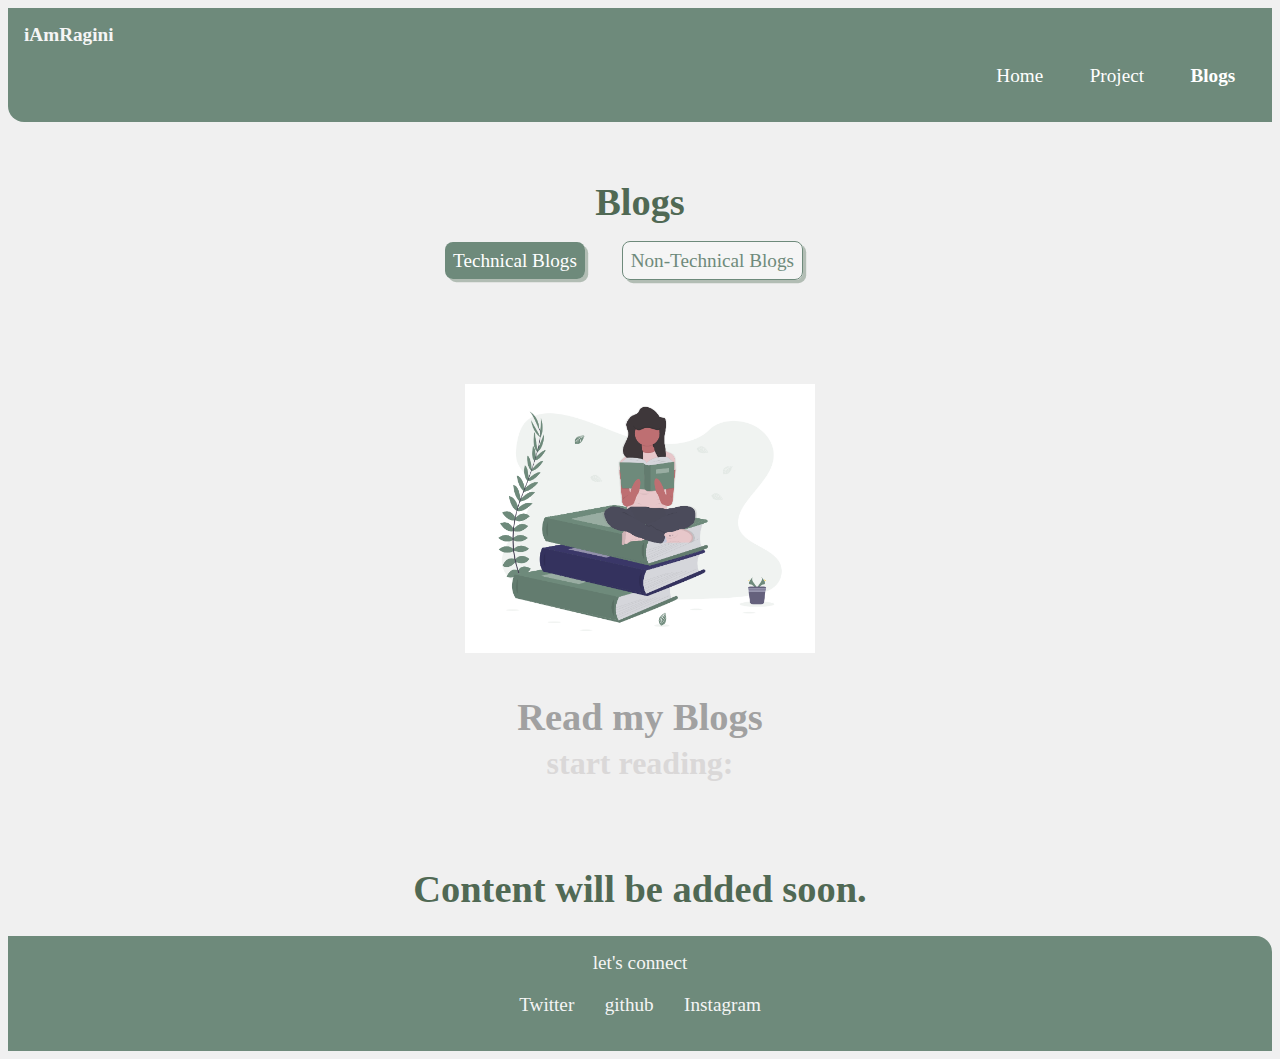
==== Blogs.html @ 23c7bc32 "portfolio completed" ====
<!DOCTYPE html>
<html lang="en">
<head>
    <meta charset="UTF-8">
    <meta http-equiv="X-UA-Compatible" content="IE=edge">
    <meta name="viewport" content="width=device-width, initial-scale=1.0">
    <title>Blogs|Ragini jaiswal</title>
    <link href="styles.css" rel="stylesheet"/>
</head>
<body>
    <nav class="navigation container">
        <div><strong>iAmRagini</strong></div>
        <ul class="list nav-allign">
            <li class="list-inline">
                <a class="link " href="index.html">Home</a>
            </li>
            <li class="list-inline">
                <a class="link" href="Project.html">Project</a>
            </li>
            <li class="list-inline">
                <a class="link link-Active" href="Blogs.html">Blogs</a>
            </li>
        </ul>
    </nav>
    <section class="section">
        <h1>Blogs</h1>
        <div class="container-center secImage ">
            <!-- <img class="secImage image" src="images/Project.svg"/>  -->
            <div class="container-center" >
                
            <a class="link primaryButton" href="/">Technical Blogs</a>
            
            <a class="link secondaryButton" href="/">Non-Technical Blogs</a>
            </div>
            </div>
              
        </div>
    </section>
    <header class="hero">
        <img class="hero-img" src="images/blog1.png"/>
        <h1 class="hero-heading">Read my Blogs <div><small style="color: #dad8d8;">start reading:</small></div></h1>    
    </header>
    <!-- <img class="hero hero-img " src="images/blog1.png"/>   -->
    <h1 style="text-align: center;">Content will be added soon.</h1>



    <footer class="navigation nav-allign-footer">
        <div>let's connect</div>
            <ul class="list ">
                <li class="list-inline">Twitter</li>
                <li class="list-inline">github</li>
                <li class="list-inline">Instagram</li>
            </ul>
        
    </footer>
</body>
</html>
---- styles.css ----
:root{
    --Primary-color : #6E8A7B;
    --Primary-text :#506954;
    --Primary-home : #b2bdb4;
    --greenish-grey : #e0dfdf;
    --offwhite : #f0f0f0;
    --darkgrey :#a1a1a1;
    
}
body{
    background-color: var(--offwhite);
    color: var(--Primary-text);
    /* font-family: "Montserrat", sans-serif; */
    font-size: larger;
    overflow-x: visible;
}
       
/* h2{
    color:#f9faf9;
} */

/* comtainer */
.container{
    padding: 1rem 1rem;
}
.container-center{
    max-width: 800px;
    margin: auto;
}
hr{
    margin: 1.1rem 0rem;
}

/* link */
.link{
    text-decoration: none;
    padding: 0.5rem 0.5rem;
    box-sizing: border-box;
    box-shadow: 1rem;
    cursor: var(--darkgrey);
}


.primaryButton{
    background-color: var(--Primary-color);
    color: white;
    border-radius: 00.5rem;
    margin: 1rem 1rem;
    box-shadow: 0.2rem 0.2rem var(--Primary-home);
    
}
.secondaryButton{
    background-color: whitesmoke;
    color : var(--Primary-color);
    border-radius: 00.5rem;
    margin: 1rem 1rem;
    box-shadow: 0.2rem 0.2rem var(--Primary-home);
    border: 1px solid var(--Primary-color);
}

/* list */

.list{
     list-style: none;
     padding-inline-start: 0px;
}

.list-inline{
    display: inline;
    padding: 1rem 0.8rem;
}

/* navigation  */
.navigation{
    background-color: var(--Primary-color);
    color: whitesmoke;
    padding: 1rem;
    border-bottom-left-radius: 1rem;
}
.nav-allign {
   
    text-align: right;
    color: white;
}
.navigation a{
    color: white;
}

.link-Active{
   font-weight: bold;
   /* font-size:   */
}
.paB{
    padding-bottom: 2rem;
}
.paT{
    padding-top: 2rem;
}
.mg{
    margin: 6px;
}
.hero{
    padding: 2rem;
    padding-top: 5rem;
}

.hero .hero-img {
    max-width: 80%;
    width: 350px;
    display: block;
    margin: auto;
}

.hero .hero-heading {
    text-align: center;
    padding-top: 1rem;
    color: var(--darkgrey)
}

.precisely{
    color: var(--Primary-text);
}

.secImage{
     padding-right: 2rem; 
    /* padding-top: 1rem; */
    display: flex;
}
.image {
    max-width: 100%;
    width: 200px;
    display: block;
    margin-right: 2px;
    display: flex;
}

/* section */
.section{
    padding: 2rem;
}
.section h1{
    text-align: center;
}
.greenishggrey{
    background-color:var(--Primary-home);
}
.greenishggrey a{
    box-shadow: 0.2rem 0.2rem var(--Primary-text);
}
.ow{
    background-color: var(--offwhite);
}
/* foter  */

.nav-allign-footer{
    bottom: 0;
    max-width: 100%;
    

    text-align: center;
    text-size-adjust: 0.5rem;
    border-bottom-left-radius: 0rem;
    border-top-right-radius: 1rem;
}

/* header{
    /* Banner is displayed at the bottom */
    /* bottom: 50;
    left: 50;
    position: static;
    width: 50;
    right: 50; */

    /* Center the content */
    /* align-items: center;
    display: flex;
    justify-content: center; */

    /* <!-- Tells visitors that the website uses cookie --> */
    /* <div style=" */
        /* Take available width */
        /* flex: 1; */
    /* "> */
        /* ... */
    /* </div> */

    /* <!-- Close button --> */
    /* ... */
/* }  */
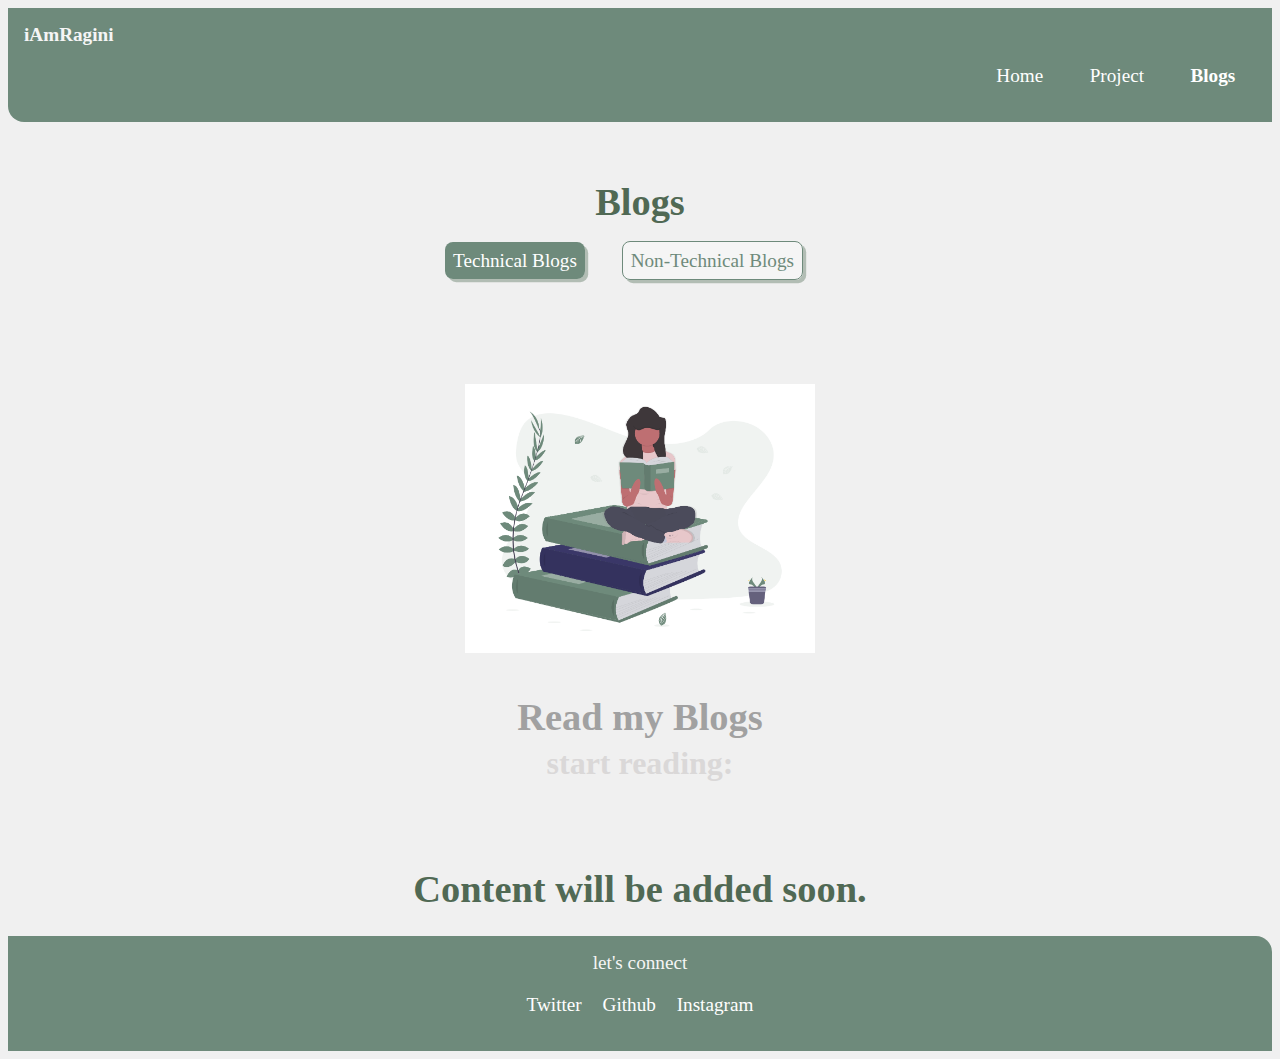
==== commit 5030984a: "Docs: added links to social site" ====
--- a/Blogs.html
+++ b/Blogs.html
@@ -48,9 +48,9 @@
     <footer class="navigation nav-allign-footer">
         <div>let's connect</div>
             <ul class="list ">
-                <li class="list-inline">Twitter</li>
-                <li class="list-inline">github</li>
-                <li class="list-inline">Instagram</li>
+                <a class="link " href="https://twitter.com/Raginijaiswal?s=08">Twitter</a>
+                <a class="link " href="https://www.google.com/">Github</a>
+                <a class="link " href="https://www.instagram.com/jazzfaaz/">Instagram</a>
             </ul>
         
     </footer>
--- a/styles.css
+++ b/styles.css
@@ -1,3 +1,5 @@
+@import url('https://fonts.googleapis.com/css2?family=PT+Sans&family=Rubik:wght@400;600&family=Source+Sans+Pro:wght@400;700&display=swap');
+
 :root{
     --Primary-color : #6E8A7B;
     --Primary-text :#506954;
@@ -8,11 +10,14 @@
     
 }
 body{
+    /* font-family: 'PT Sans', sans-serif;
+    font-family: 'Rubik', sans-serif;
+    font-family: 'Source Sans Pro', sans-serif; */
     background-color: var(--offwhite);
     color: var(--Primary-text);
     /* font-family: "Montserrat", sans-serif; */
     font-size: larger;
-    overflow-x: visible;
+    overflow-x: hidden;
 }
        
 /* h2{
@@ -25,7 +30,9 @@
 }
 .container-center{
     max-width: 800px;
+    display: block;
     margin: auto;
+    text-align: center;
 }
 hr{
     margin: 1.1rem 0rem;
@@ -125,6 +132,8 @@
      padding-right: 2rem; 
     /* padding-top: 1rem; */
     display: flex;
+    justify-content: center;
+    align-items: center
 }
 .image {
     max-width: 100%;
@@ -136,7 +145,7 @@
 
 /* section */
 .section{
-    padding: 2rem;
+    padding: 2rem 0rem;
 }
 .section h1{
     text-align: center;
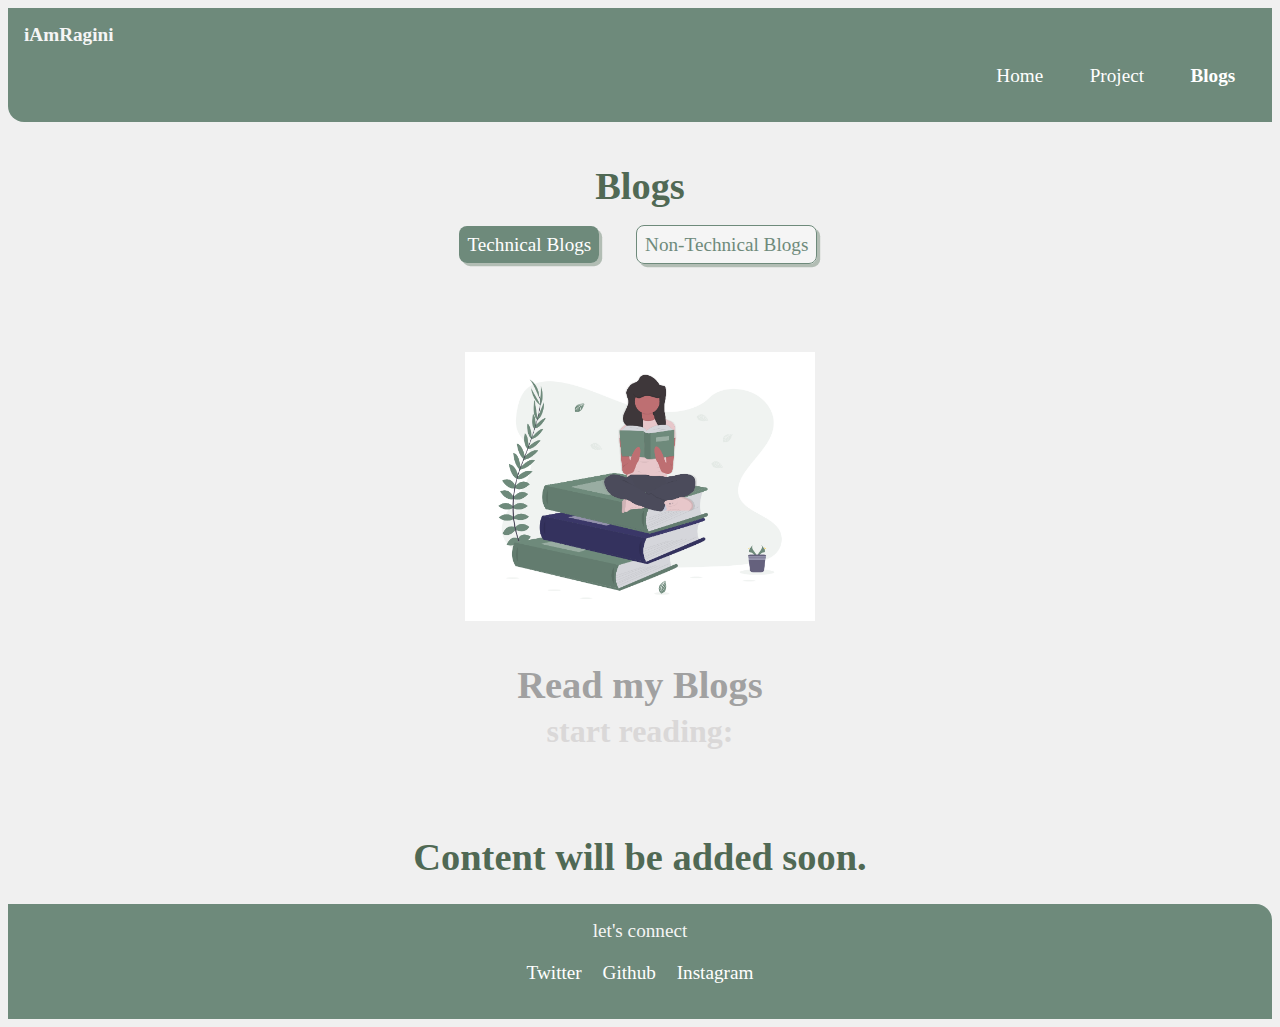
==== commit 93cab457: "bug fix" ====
--- a/Blogs.html
+++ b/Blogs.html
@@ -2,8 +2,8 @@
 <html lang="en">
 <head>
     <meta charset="UTF-8">
-    <meta http-equiv="X-UA-Compatible" content="IE=edge">
-    <meta name="viewport" content="width=device-width, initial-scale=1.0">
+    <!-- <meta http-equiv="X-UA-Compatible" content="IE=edge"> -->
+    <meta name="viewport" content="width=device-width, initial-scale=0.5">
     <title>Blogs|Ragini jaiswal</title>
     <link href="styles.css" rel="stylesheet"/>
 </head>
@@ -28,9 +28,9 @@
             <!-- <img class="secImage image" src="images/Project.svg"/>  -->
             <div class="container-center" >
                 
-            <a class="link primaryButton" href="/">Technical Blogs</a>
+            <a class="link primaryButton" href="Blogs.html">Technical Blogs</a>
             
-            <a class="link secondaryButton" href="/">Non-Technical Blogs</a>
+            <a class="link secondaryButton" href="Blogs.html">Non-Technical Blogs</a>
             </div>
             </div>
               
@@ -49,7 +49,7 @@
         <div>let's connect</div>
             <ul class="list ">
                 <a class="link " href="https://twitter.com/Raginijaiswal?s=08">Twitter</a>
-                <a class="link " href="https://www.google.com/">Github</a>
+                <a class="link " href="https://github.com/raginijaiswal">Github</a>
                 <a class="link " href="https://www.instagram.com/jazzfaaz/">Instagram</a>
             </ul>
         
--- a/styles.css
+++ b/styles.css
@@ -108,7 +108,7 @@
 }
 .hero{
     padding: 2rem;
-    padding-top: 5rem;
+    padding-top: 5rem; 
 }
 
 .hero .hero-img {
@@ -129,7 +129,7 @@
 }
 
 .secImage{
-     padding-right: 2rem; 
+     padding-right: 0.2rem; 
     /* padding-top: 1rem; */
     display: flex;
     justify-content: center;
@@ -139,13 +139,13 @@
     max-width: 100%;
     width: 200px;
     display: block;
-    margin-right: 2px;
+    /* margin-right: 2px; */
     display: flex;
 }
 
 /* section */
 .section{
-    padding: 2rem 0rem;
+    padding: 1rem 0rem;
 }
 .section h1{
     text-align: center;
